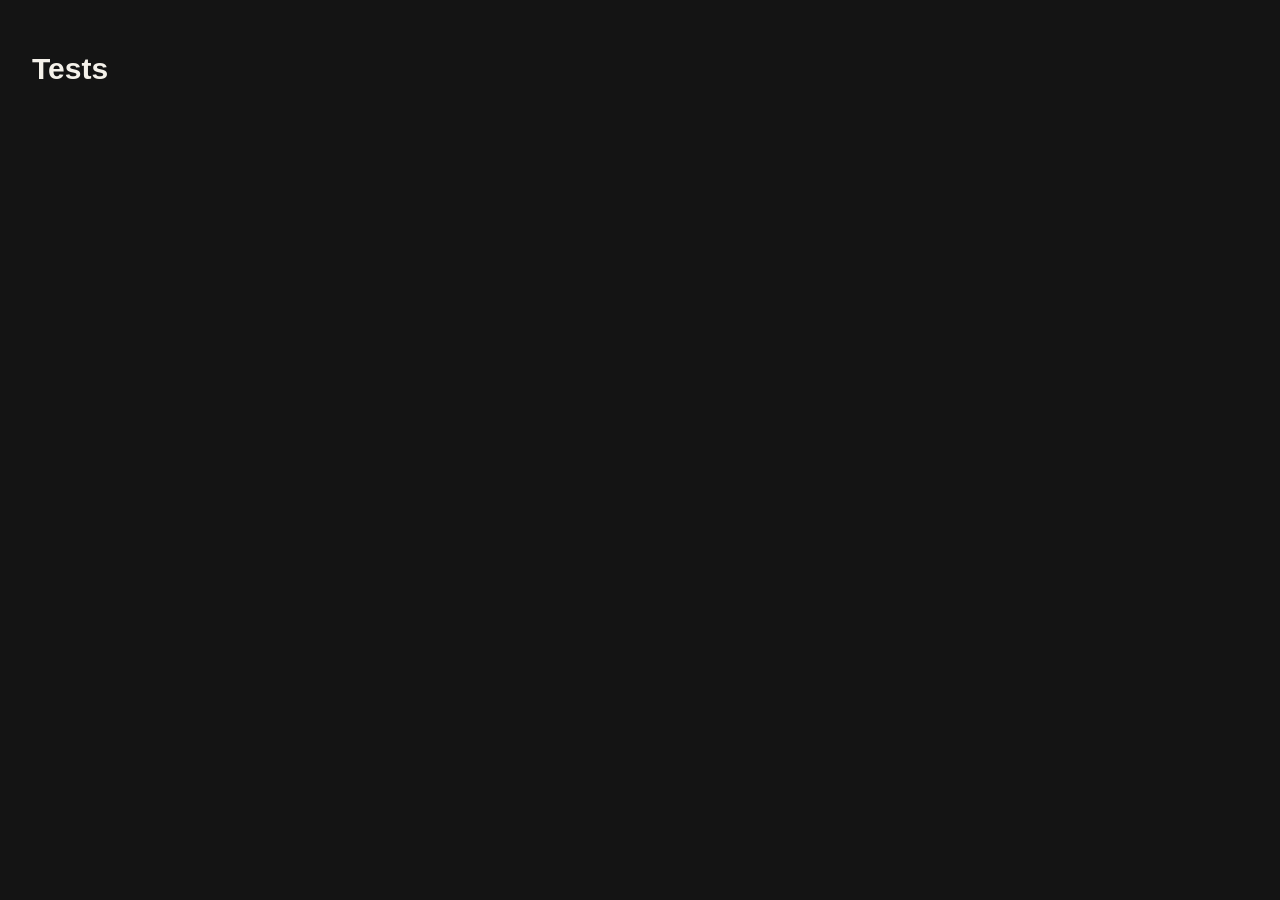
==== tests.html @ ce649812 "index file" ====
<!doctype html>
<html lang="en">
<head><meta charset="utf-8"><meta name="viewport" content="width=device-width, initial-scale=1"><title>Tests</title><style>body{font:15px -apple-system,Helvetica,Arial,sans-serif;padding:24px;background:#141414;color: #F4F1EA}.pass{color:#B5D92E}.fail{color:#F0695A;font-weight:700}</style>
</head>
<body>
    <h1>Tests</h1>
    <p id="summary" role="status"></p>
    <ul id="results"></ul>
    <script type="module">
        import { validateField }from './scripts.validators.js';
        import { compileRegex, highlight } from '.scripts/search.js';
        letpassed = 0,failed = 0;
        const check = (name, ok) => {
            const li = dpcument.createElement('li');
            li.className = ok ? 'pass' : 'fail';
            li.textContent = (ok ? '✓ ' : '✗ ') + name;
            document.getElementById('results').append(li);
            ok ? passed++ : failed ++;
        };

        check('accepts a normal title', validateField('title', 'Serpent & Dove') === '');
        check('rejects a leading space', validateField('title', 'Serpent') !== '');
        check('rejects double spaces', valideteField('title', 'The Way') !== '');
        check('ADVANCED: repeated word is caught', validateField('title', 'Kingdom Kingdom') !== '');
        check('accepts 777 pages', validateField('pages', '777') === '');
        check('rejects 0777 pages', validateField('pages', '0777') !== '');
        check('accepts 2024-02-29', validateField('dateAdded', '2024-02-29') === '');
        check('rejects 2025-13-01', validateField('dateAdded', '2025-13-01') !== '');
        check('accepts Non-Fiction', validateField('tag', 'Non-Fiction') === '');
        check('rejects Fantasy!', validateField('tag', 'Fantasy!') !== '');
        check('broken pattern is caught, not thrown', compileRegex('(') === false);
        check('empty search means no filter', compileRgex('') === null);
        check('highlight wraps matches', highlight('Kingdom of', compileRgex('kingdom')) === '<mark>Kingdom</mark> of');
        check('highlight escapes HTML', highlight('<b>', null) === '&lt;b&gt;');
            document.getElementById('summary').textContent = `${passed} passed, ${failed} failed`;
    </script>
</body>
</html>
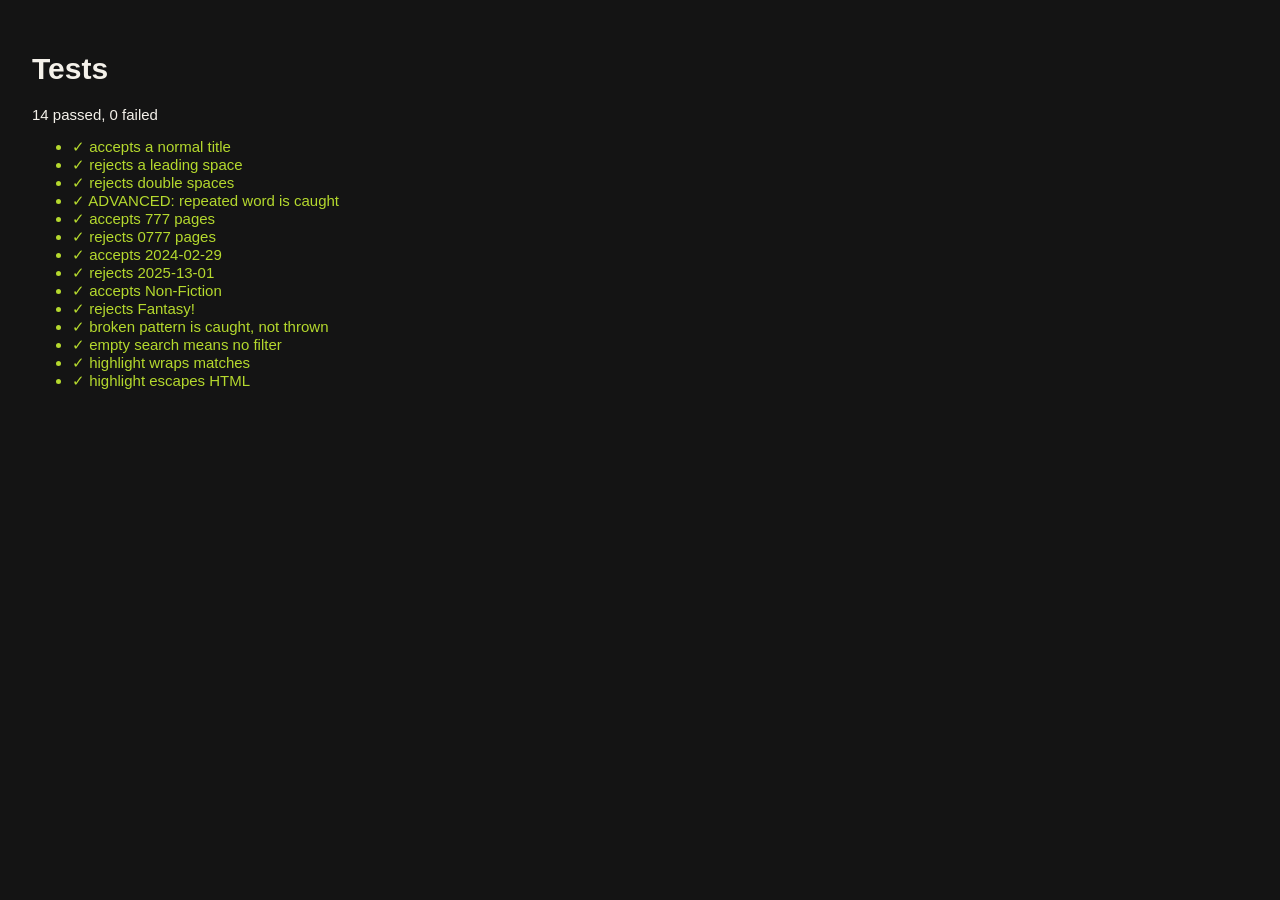
==== commit 62fdccd1: "some changes" ====
--- a/tests.html
+++ b/tests.html
@@ -7,11 +7,11 @@
     <p id="summary" role="status"></p>
     <ul id="results"></ul>
     <script type="module">
-        import { validateField }from './scripts.validators.js';
-        import { compileRegex, highlight } from '.scripts/search.js';
-        letpassed = 0,failed = 0;
+        import { validateField } from './scripts/validators.js';
+        import { compileRegex, highlight } from './scripts/search.js';
+        let passed = 0, failed = 0;
         const check = (name, ok) => {
-            const li = dpcument.createElement('li');
+            const li = document.createElement('li');
             li.className = ok ? 'pass' : 'fail';
             li.textContent = (ok ? '✓ ' : '✗ ') + name;
             document.getElementById('results').append(li);
@@ -19,8 +19,8 @@
         };
 
         check('accepts a normal title', validateField('title', 'Serpent & Dove') === '');
-        check('rejects a leading space', validateField('title', 'Serpent') !== '');
-        check('rejects double spaces', valideteField('title', 'The Way') !== '');
+        check('rejects a leading space', validateField('title', ' Serpent') !== '');
+        check('rejects double spaces', validateField('title', 'The  Way') !== '');
         check('ADVANCED: repeated word is caught', validateField('title', 'Kingdom Kingdom') !== '');
         check('accepts 777 pages', validateField('pages', '777') === '');
         check('rejects 0777 pages', validateField('pages', '0777') !== '');
@@ -29,8 +29,8 @@
         check('accepts Non-Fiction', validateField('tag', 'Non-Fiction') === '');
         check('rejects Fantasy!', validateField('tag', 'Fantasy!') !== '');
         check('broken pattern is caught, not thrown', compileRegex('(') === false);
-        check('empty search means no filter', compileRgex('') === null);
-        check('highlight wraps matches', highlight('Kingdom of', compileRgex('kingdom')) === '<mark>Kingdom</mark> of');
+        check('empty search means no filter', compileRegex('') === null);
+        check('highlight wraps matches', highlight('Kingdom of', compileRegex('kingdom')) === '<mark>Kingdom</mark> of');
         check('highlight escapes HTML', highlight('<b>', null) === '&lt;b&gt;');
             document.getElementById('summary').textContent = `${passed} passed, ${failed} failed`;
     </script>
